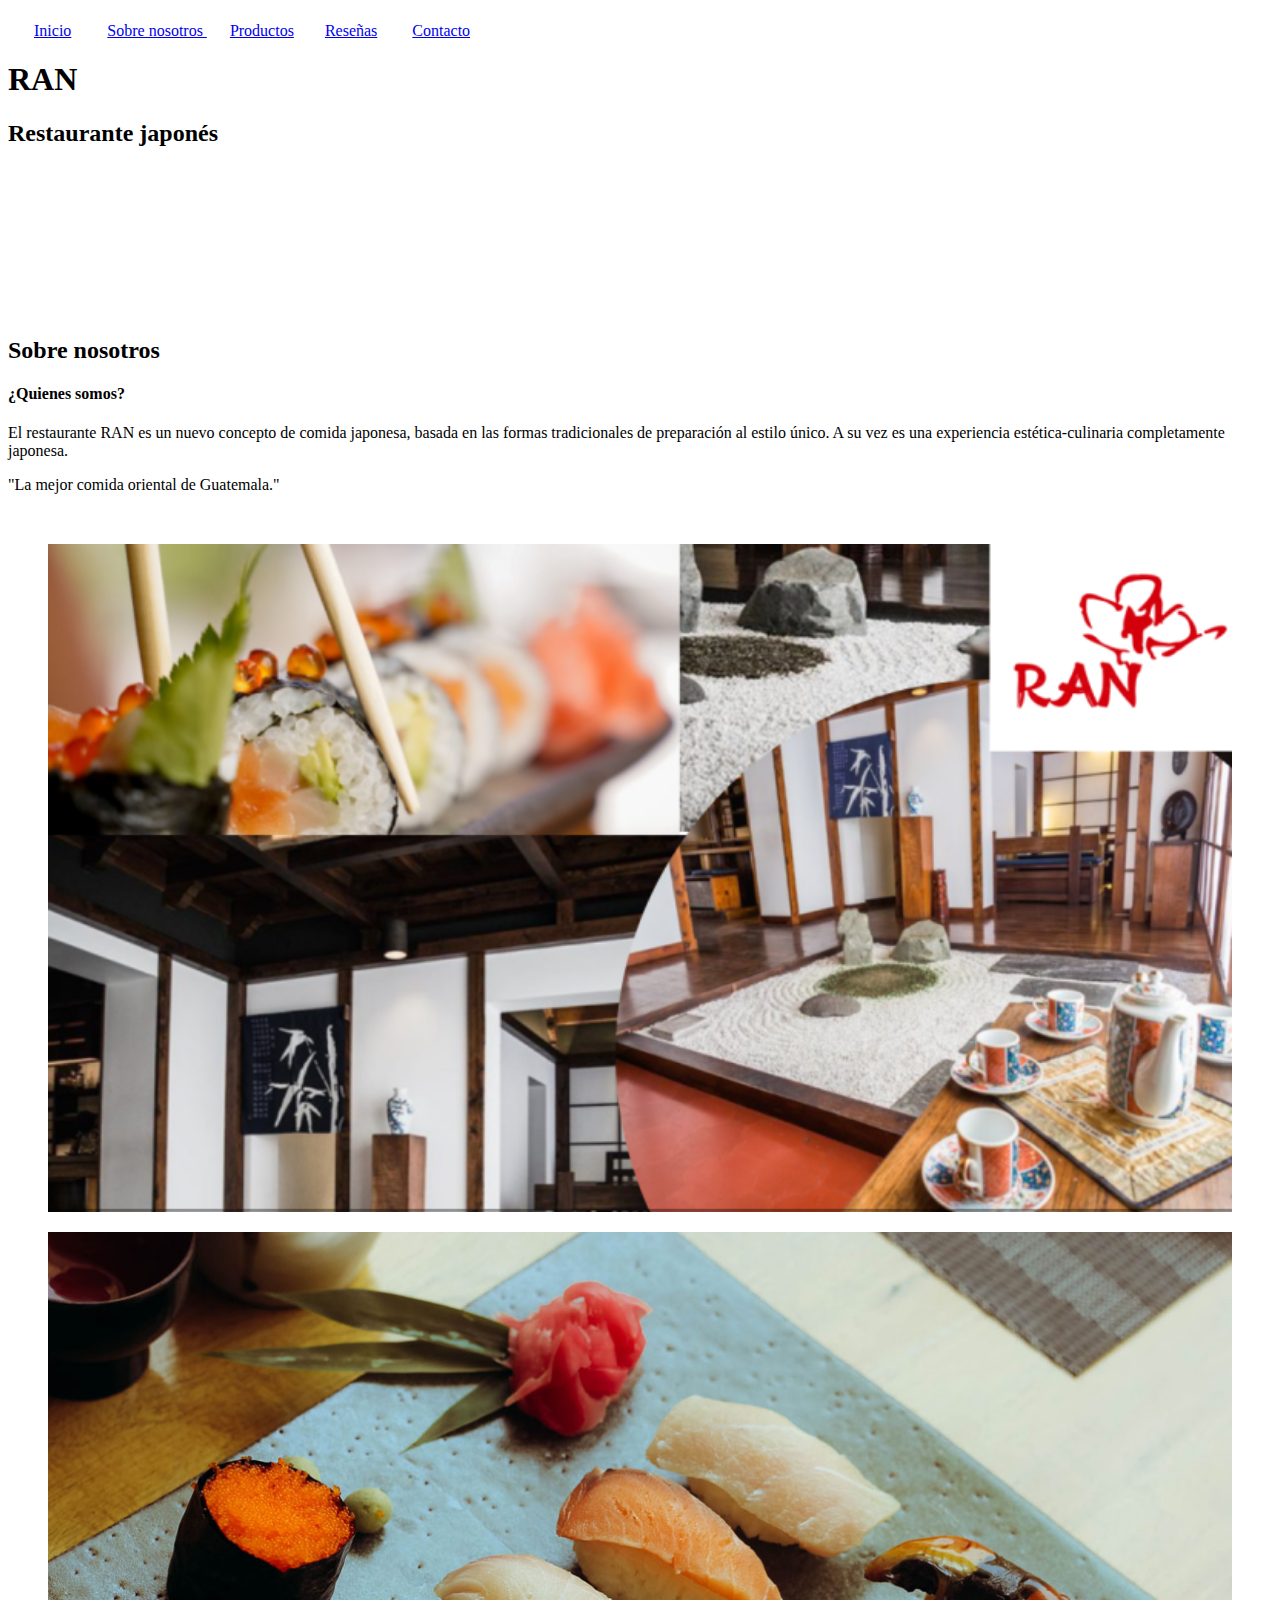
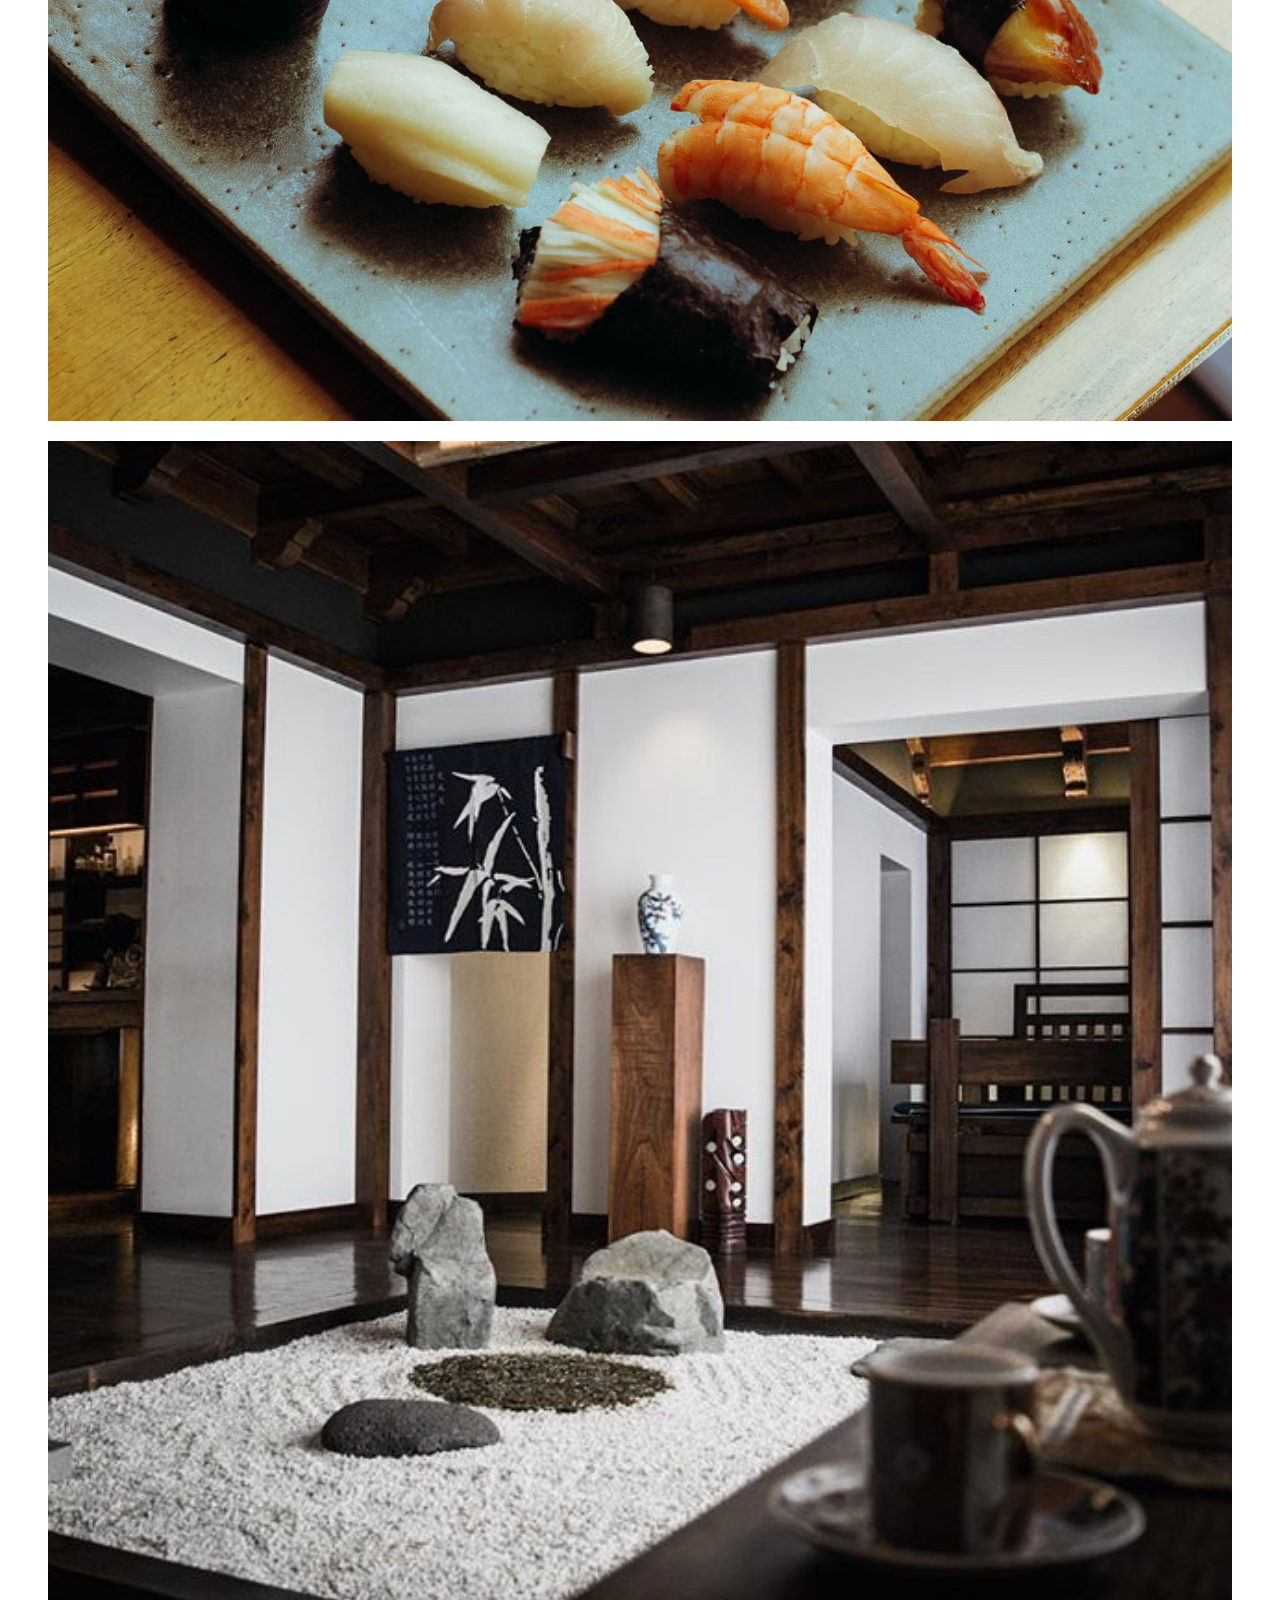
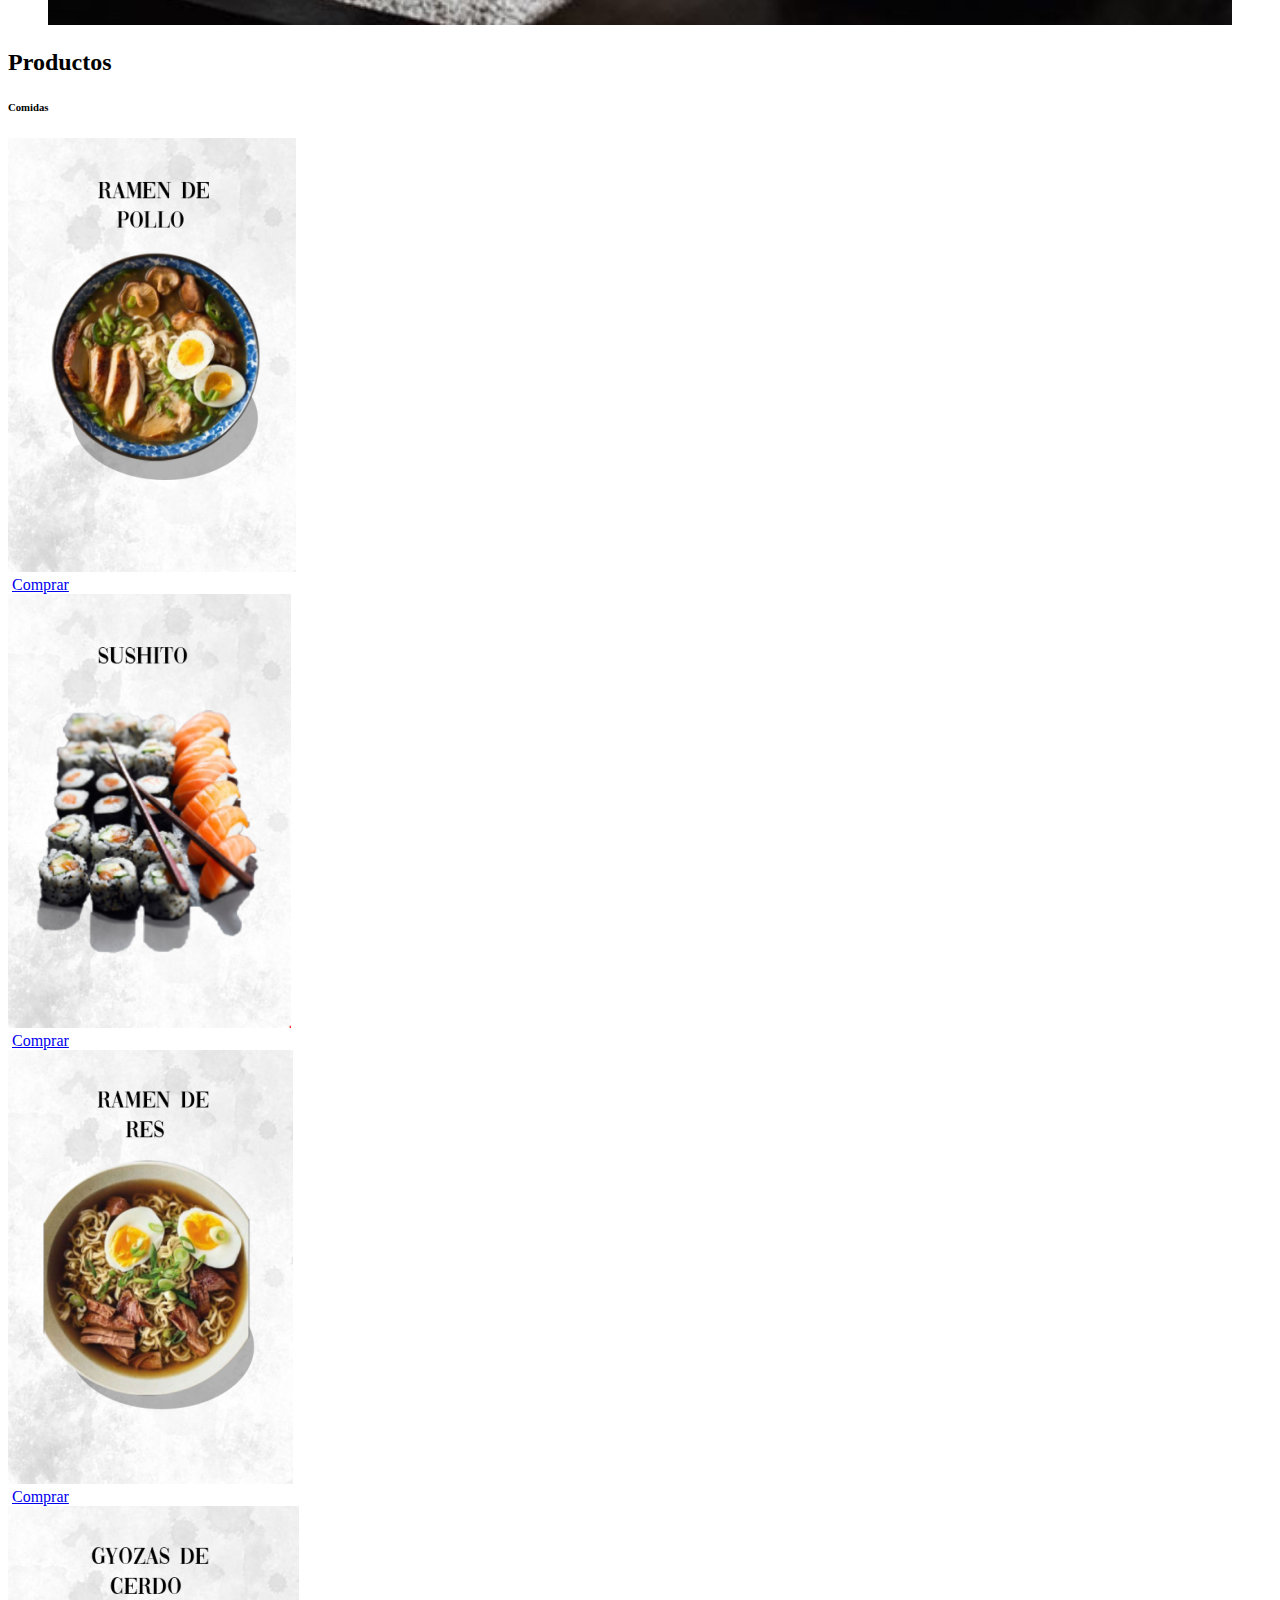
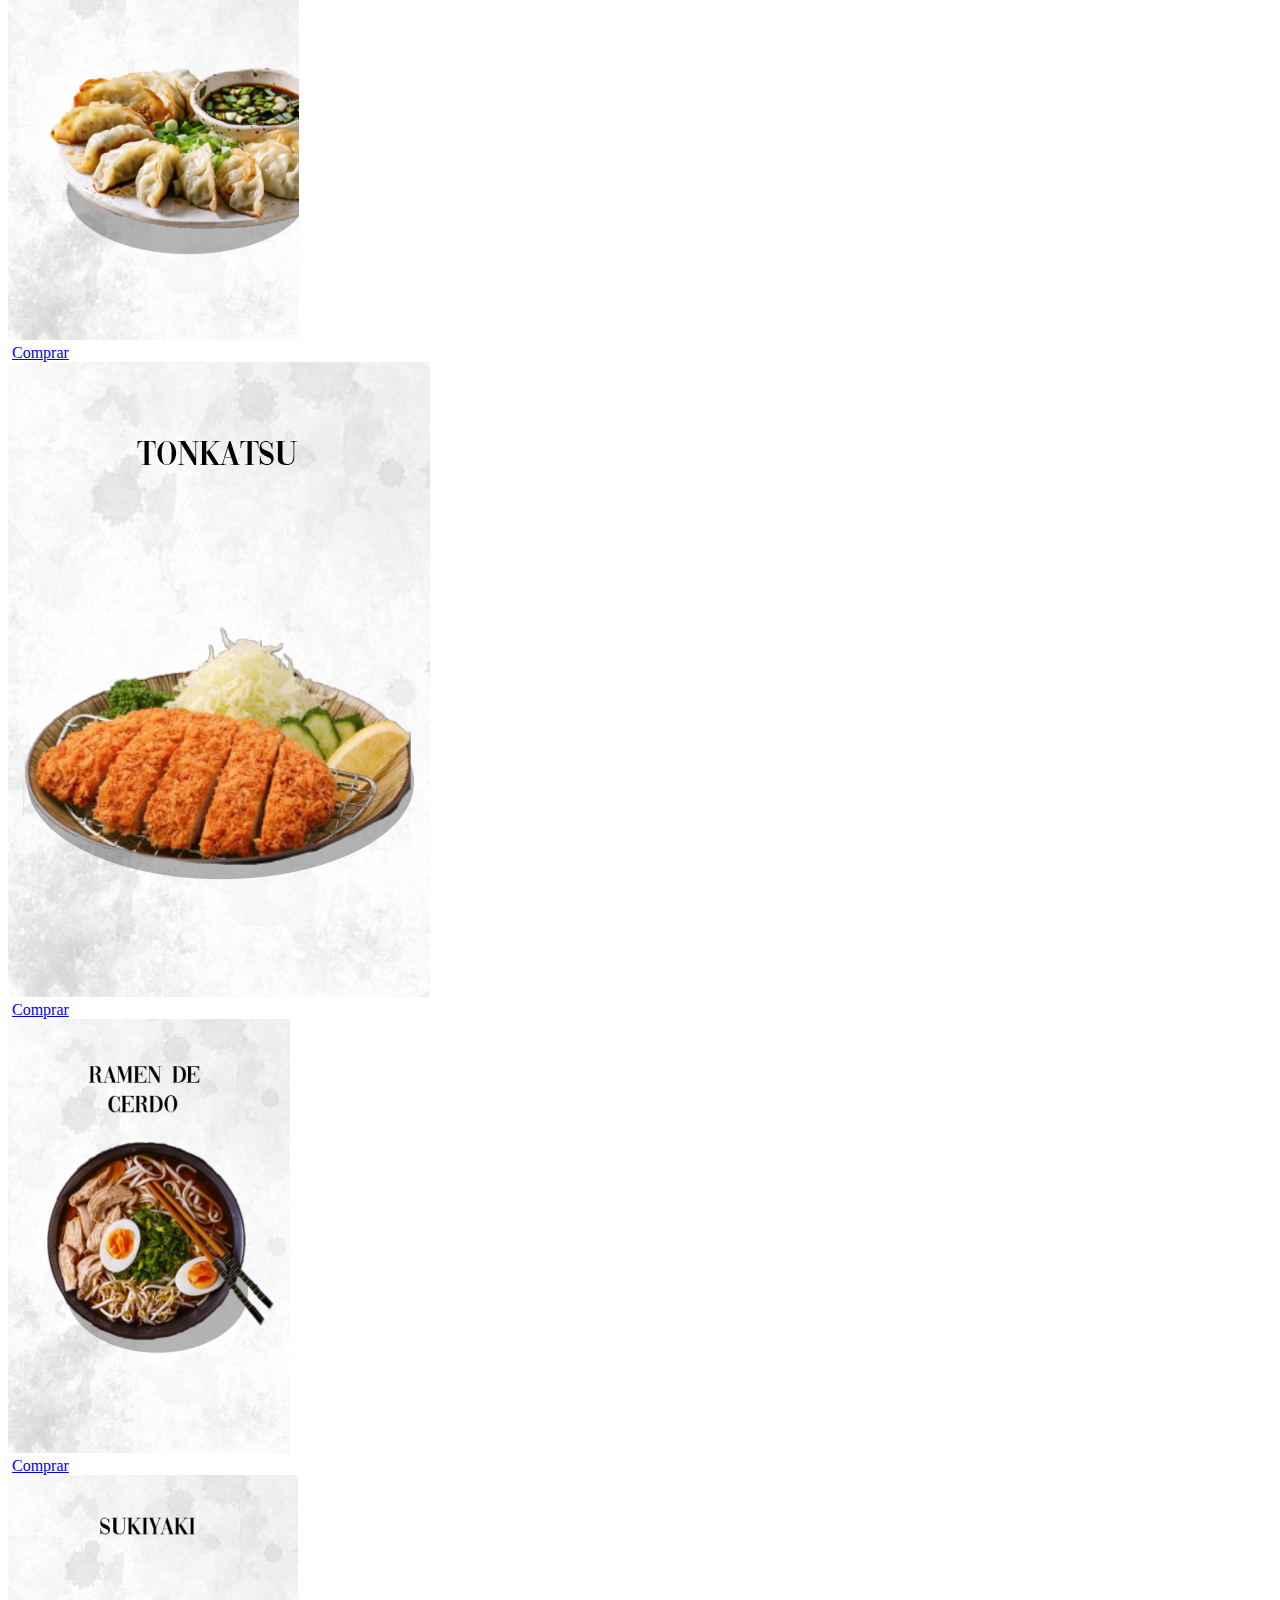
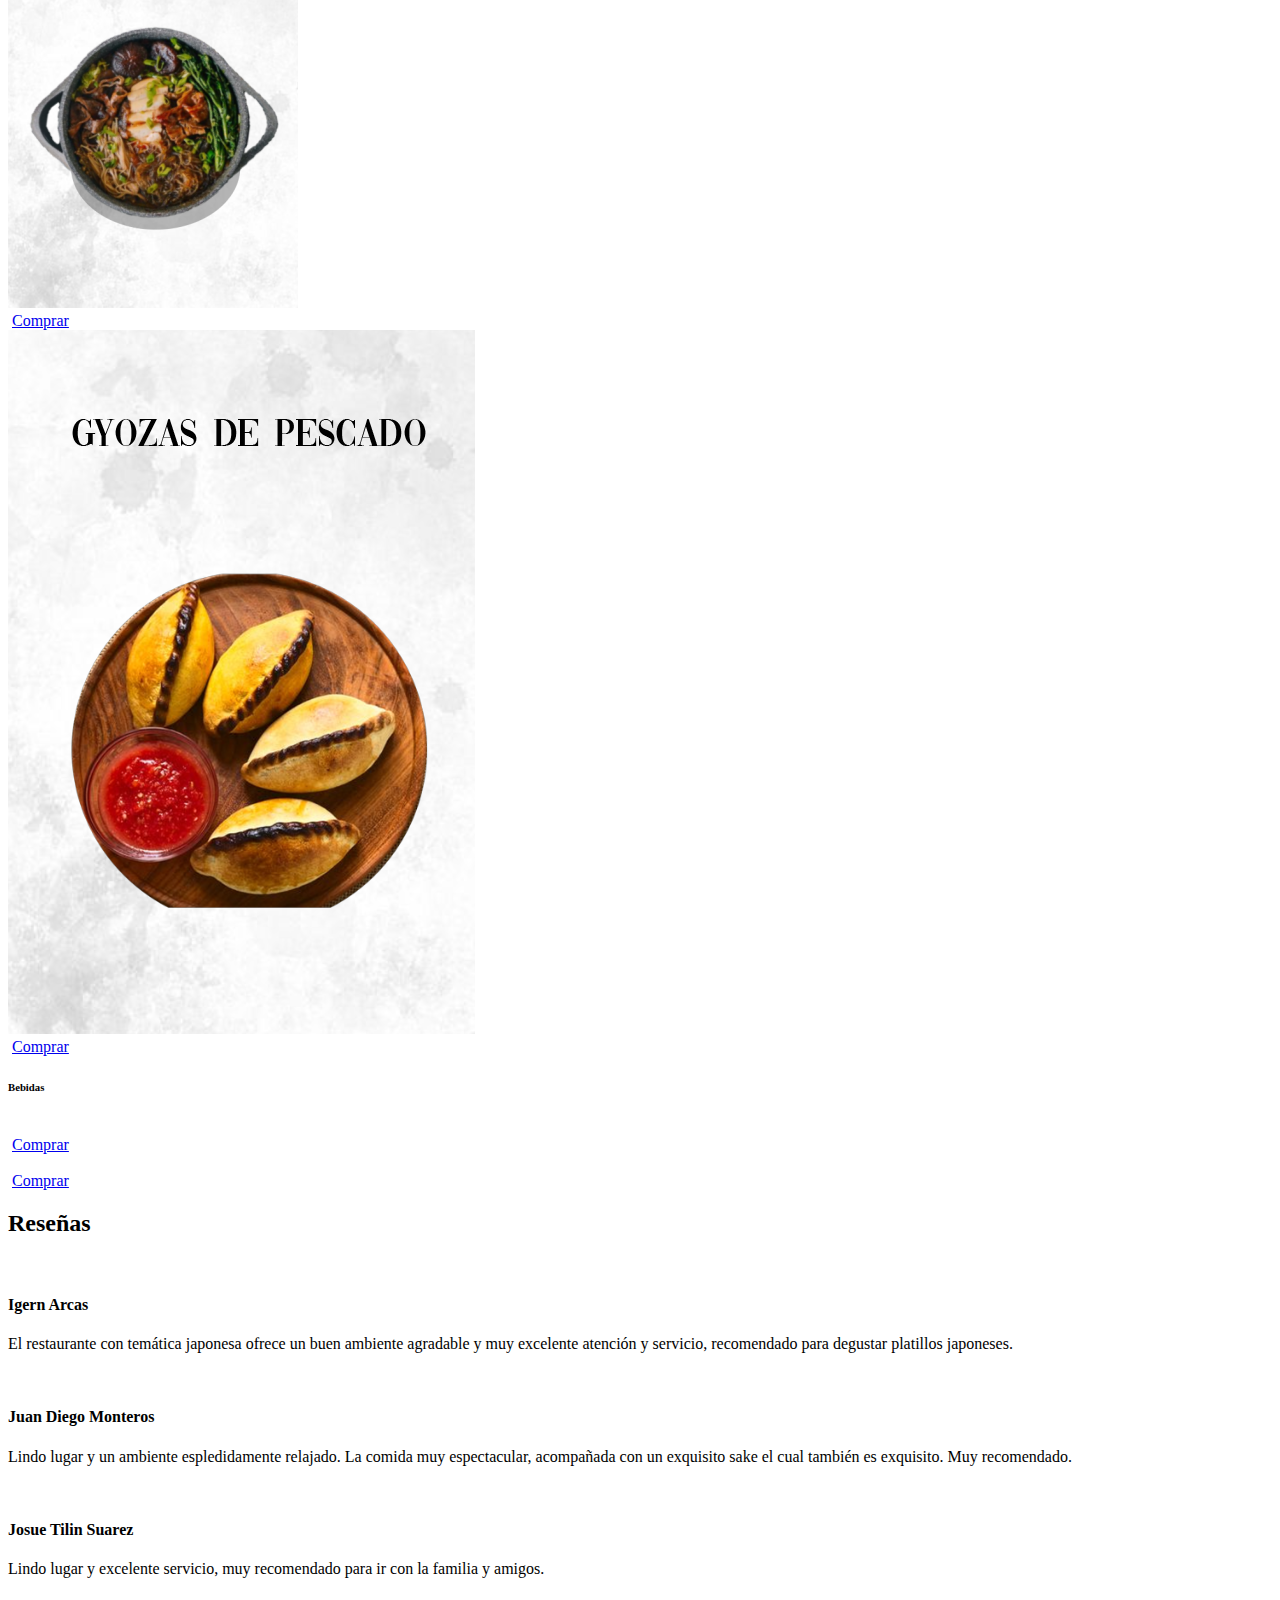
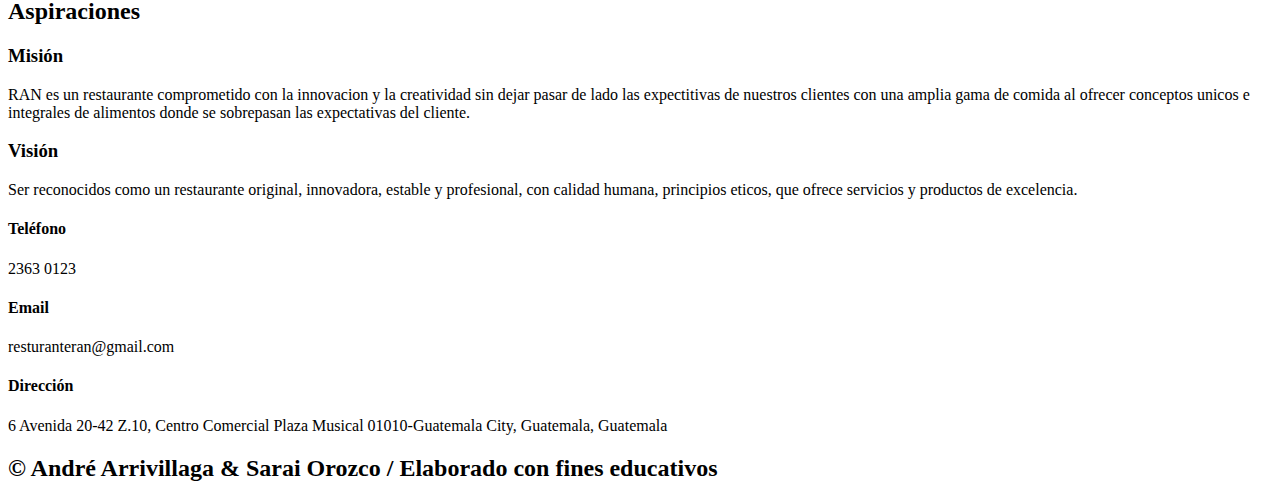
==== index.html @ ce5ae86c "Rename indext.html to index.html" ====
<!DOCTYPE html>
<html lang="es">
<head>
    <meta charset="UTF-8">
    <meta http-equiv="X-UA-Compatible" content="IE=edge">
    <meta name="viewport" content="width=device-width, initial-scale=1.0">
    <link rel="shortcut icon" href="Img/favicon-16x16.png" type="image/x-icon">
    <link rel="preconnect" href="https://fonts.googleapis.com">
    <link rel="preconnect" href="https://fonts.gstatic.com" crossorigin>
    <link href="https://fonts.googleapis.com/css2?family=Open+Sans:wght@300&display=swap" rel="stylesheet">
    <link rel="preconnect" href="https://fonts.googleapis.com">
    <link rel="preconnect" href="https://fonts.gstatic.com" crossorigin>
    <link href="https://fonts.googleapis.com/css2?family=Roboto:ital,wght@1,900&display=swap" rel="stylesheet">
    <link rel="stylesheet" href="compra.html">
    <link rel="stylesheet" href="css/stiles.css">
    <script src="https://ajax.googleapis.com/ajax/libs/jquery/3.3.1/jquery.min.js"></script>
    <title>Mi pagina web</title>
</head>
<body>
    <header> 
        <nav>
            <img src="Img/home.png" alt="">
            <a href="#">Inicio</a> 
            <img src="Img/nosotros.png" alt="">
            <a href="#acerca">Sobre nosotros </a>
            <img src="Img/vprod.png" alt="">
            <a href="#port">Productos</a>
            <img src="Img/reseñas.png" alt="">
            <a href="#serv">Reseñas</a>
            <img src="Img/telefono.png" alt="">           
            <a href="#cont">Contacto</a>
            
        </nav>
        <section class="texto-header">
            <h1>RAN</h1>
            <h2>Restaurante japonés</h2>
        </section>
        <div class="wave" style="height: 150px; overflow: hidden;" ><svg viewBox="0 0 500 150" preserveAspectRatio="none" style="height: 100%; width: 100%;"><path d="M0.00,49.98 C149.99,150.00 349.20,-49.98 500.00,49.98 L500.00,150.00 L0.00,150.00 Z" style="stroke: none; fill: #fff;"></path></svg></div>
    </header>
    
    <main>
        <section id="acerca" class="contenedor sobre-nosotros">
            <div class="sobre"><h2 class="titulo">Sobre nosotros</h2></div>
            <div class="contenedor-sobre-nosotros">
                <div class="wrapper-quienes-info">
                    <div class="contenido-textos">
                       <div class="h4"><h4>¿Quienes somos?</h4></div>
                       <div class="ph4"><p>El restaurante RAN es un nuevo concepto de comida japonesa, basada en las formas tradicionales de preparación al estilo único. A su vez es una experiencia estética-culinaria completamente japonesa.</p></div>   
                       <div class="ph5"><p>"La mejor comida oriental de Guatemala."</p></div>
                    </div>
                    <figure class="imagen about-class">
                        <img src="img/logo.png" alt="" width="100%" >
                    </figure>
                </div>
                <div class="wrapper-images">
                    <figure class="container-images2">
                        <img src="Img/ranfondo.png" alt="" width="100%">
                    </figure>
                    <figure class="container-images3">
                        <img src="Img/imagenran3.jpg" alt="" width="100%">
                    </figure>   
                    <figure class="container-images1">
                        <img src="Img/imagenran.jpg" alt="" width="100%">
                    </figure>
                </div>
            </div>
        </section>
        <section id="port" class="portafolio">
            <div class="contenedor">
                <h2 class="titulo2">Productos</h2>
                <h6 class="titulo5">Comidas</h6>
                <div class="galeria-port">
                    <div class="imagen-port">
                        <img src="Img/pollor.png" alt="">
                        <div class="hover-galeria">
                            <img src="img/press.png" alt="">
                            <a href="ramenpollo.html" class="label">Comprar</a>
                        </div>
                    </div>

                    <div class="imagen-port">
                        <img src="Img/sushi.png" alt="">
                        <div class="hover-galeria">
                            <img src="img/press.png" alt="">
                            <a href="sushi.html" class="label">Comprar</a>
                        </div>
                    </div>

                    <div class="imagen-port">
                        <img src="Img/res.png" alt="">
                        <div class="hover-galeria">
                            <img src="img/press.png" alt="">
                            <a href="ramenres.html" class="label">Comprar</a>
                        </div>
                    </div>

                    <div class="imagen-port">
                        <img src="Img/gyozascerdo.png" alt="">
                        <div class="hover-galeria">
                            <img src="img/press.png" alt="">
                            <a href="gyozascerdo.html" class="label">Comprar</a>
                        </div>
                    </div>

                    <div class="imagen-port">
                        <img src="Img/tonkatsu" alt="">
                        <div class="hover-galeria">
                            <img src="img/press.png" alt="">
                            <a href="tonkatsu.html" class="label">Comprar</a>
                        </div>
                    </div>


                    <div class="imagen-port">
                        <img src="Img/CERDOR.png" alt="">
                        <div class="hover-galeria">
                            <img src="img/press.png" alt="">
                            <a href="ramendecerdo.html" class="label">Comprar</a>
                        </div>
                    </div>

                    <div class="imagen-port">
                        <img src="Img/SUKIYAKI.png" alt="">
                        <div class="hover-galeria">
                            <img src="img/press.png" alt="">
                            <a href="SUKIYAKI.html" class="label">Comprar</a>
                        </div>
                    </div>

                    <div class="imagen-port">
                        <img src="Img/gyozaspes" alt="">
                        <div class="hover-galeria">
                            <img src="img/press.png" alt="">
                            <a href="gyozaspescado copy.html" class="label">Comprar</a>
                        </div>
                    </div>
                </div>
                <h6 class="titulo6">Bebidas</h6>
                <div class="galeria-port p_bebidas">
                    <div class="imagen-port beb">
                        <img src="img/SAKE.png" alt="">
                        <div class="hover-galeria">
                            <img src="img/press.png" alt="">
                            <a href="sake.html" class="label">Comprar</a>
                        </div>
                    </div>

                    <div class="imagen-port beb">
                        <img src="img/NARANJADA.png" alt="">
                        <div class="hover-galeria">
                            <img src="img/press.png" alt="">
                            <a href="naranjada.html" class="label">Comprar</a>
                        </div>
                    </div>
                </div>
            </div>
        </section>

        <section id="serv" class="clientes contenedor">
            <h2 class="titulo">Reseñas</h2>
            <div class="cards">
                <div class="card">
                    <img src="img/mynor.jpg" alt="">
                    <div class="contenido-texto-card">
                        <h4>Igern Arcas</h4>
                        <p>El restaurante con temática japonesa ofrece un buen ambiente agradable y muy excelente atención y servicio, recomendado para degustar platillos japoneses.</p>
                    </div>
                </div>

                <div class="card">
                    <img src="img/miguel.jpg" alt="">
                    <div class="contenido-texto-card">
                        <h4>Juan Diego Monteros</h4>
                        <p>Lindo lugar y un ambiente espledidamente relajado. La comida muy espectacular, acompañada con un exquisito sake el cual también es exquisito. Muy recomendado.</p>
                    </div>
                </div>

                <div class="card">
                    <img src="img/ta.jpg" alt="">
                    <div class="contenido-texto-card">
                        <h4>Josue Tilin Suarez</h4>
                        <p>Lindo lugar y excelente servicio, muy recomendado para ir con la familia y amigos.</p>
                    </div>
                </div>
            </div>
        </section>

        <section class="about-service">
            <div class="contenedor">
               <h2 class="titulo">Aspiraciones</h2>
               <div class="servicio-cont">
                   <div class="servicio-ind">
                    
                       <div class="mision"><h3>Misión</h3></div>
                       <p>RAN es un restaurante comprometido con la innovacion y la creatividad sin dejar pasar de lado las expectitivas de nuestros clientes con una amplia gama de comida al ofrecer conceptos unicos e integrales de alimentos donde se sobrepasan las expectativas del cliente.</p>
                   </div>

                   <div class="servicio-ind">
                        
                        <div class="mision"><h3>Visión</h3></div>
                        <p>Ser reconocidos como un restaurante original, innovadora, estable y profesional, con calidad humana, principios eticos, que ofrece servicios y productos de excelencia.</p>
                    </div>
               </div>
            </div>
        </section>
    </main>

    <footer>
        <div id="cont" class="contenedor-footer">
            <div class="content-foo">
                <h4>Teléfono</h4>
                <p>2363 0123</p>
            </div>

            <div class="content-foo">
                <h4>Email</h4>
                <p>resturanteran@gmail.com</p>
            </div>

            <div class="content-foo">
                <h4>Dirección</h4>
                <p>6 Avenida 20-42 Z.10, Centro Comercial Plaza Musical 01010-Guatemala City, Guatemala, Guatemala</p>
            </div>
        </div>
        <h2 class="titulo-final">&copy; André Arrivillaga & Sarai Orozco / Elaborado con fines educativos</h2>
    </footer>



    <script>
        $(document).ready(function(){
  // Add smooth scrolling to all links
  $("a").on('click', function(event) {

    // Make sure this.hash has a value before overriding default behavior
    if (this.hash !== "") {
      // Prevent default anchor click behavior
      event.preventDefault();

      // Store hash
      var hash = this.hash;

      // Using jQuery's animate() method to add smooth page scroll
      // The optional number (800) specifies the number of milliseconds it takes to scroll to the specified area
      $('html, body').animate({
        scrollTop: $(hash).offset().top
      }, 800, function(){

        // Add hash (#) to URL when done scrolling (default click behavior)
        window.location.hash = hash;
      });
    } // End if
  });
});
    </script>
</body>
</html>
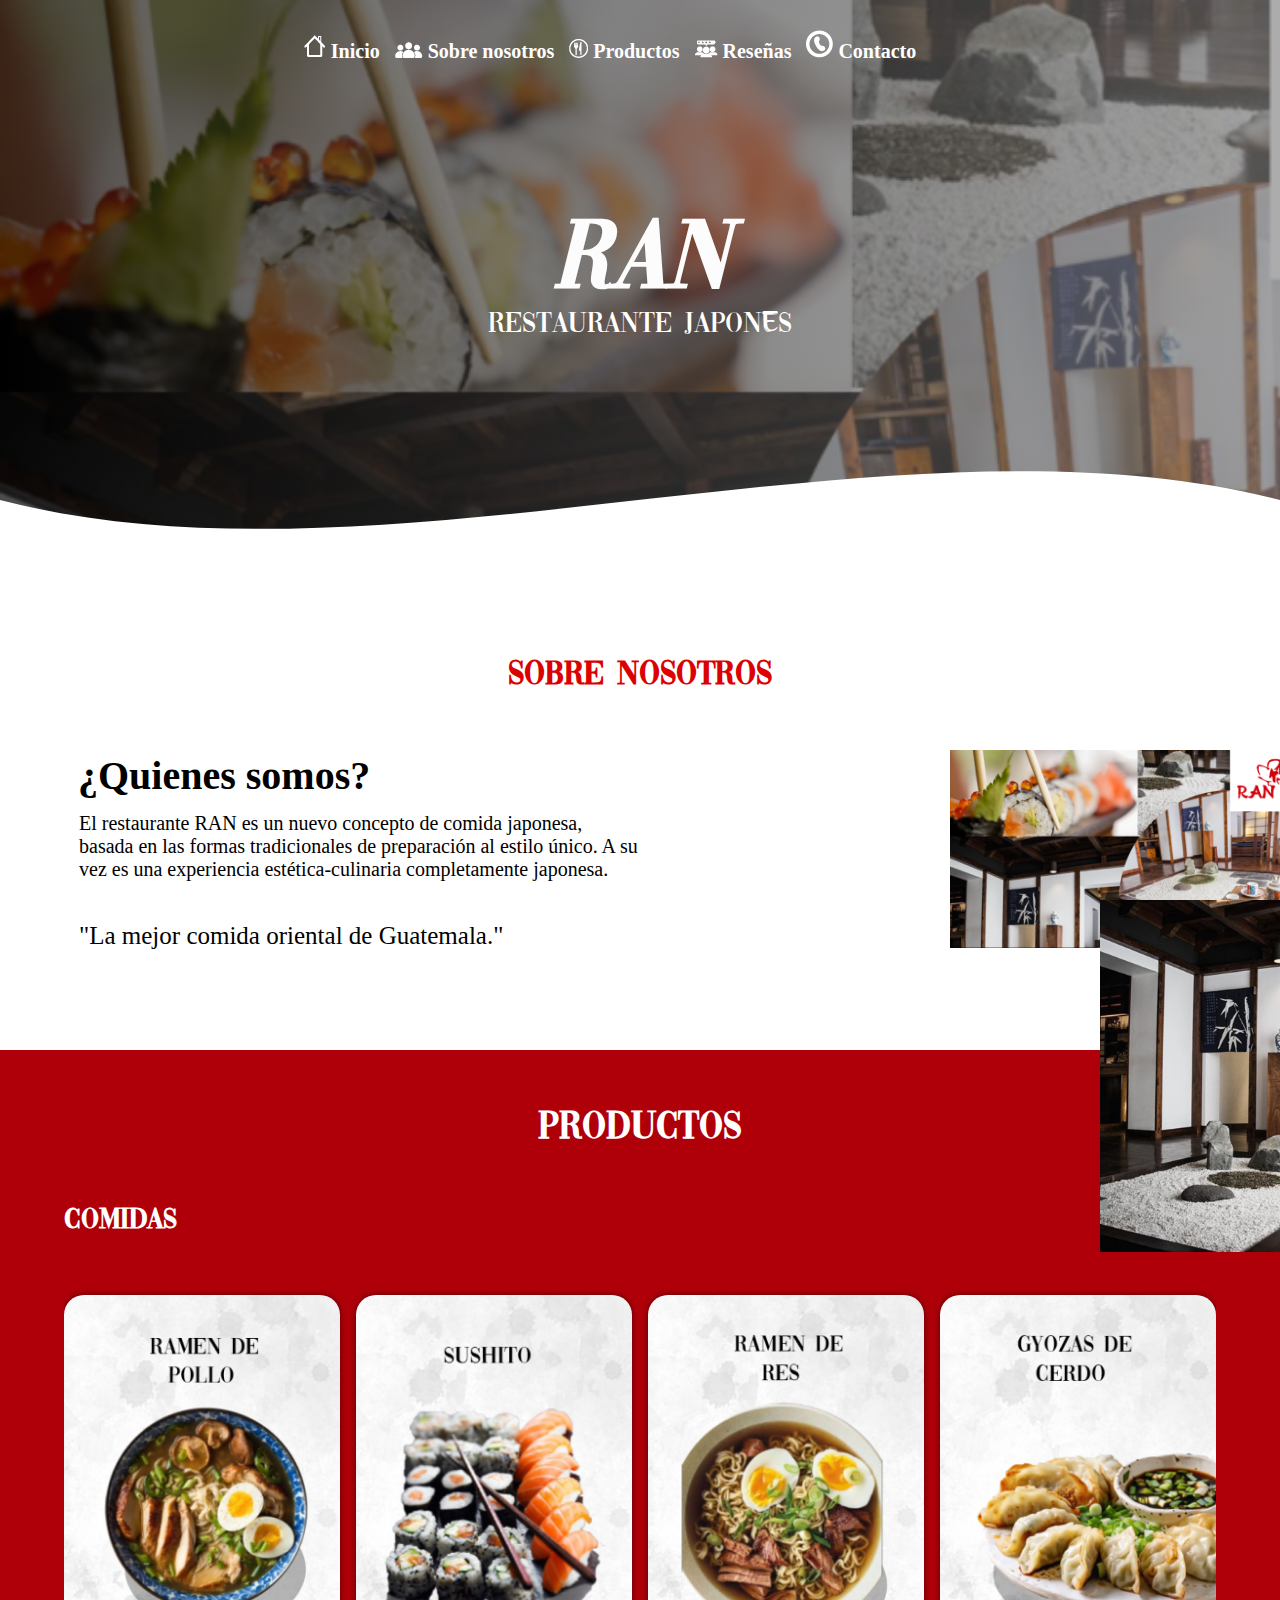
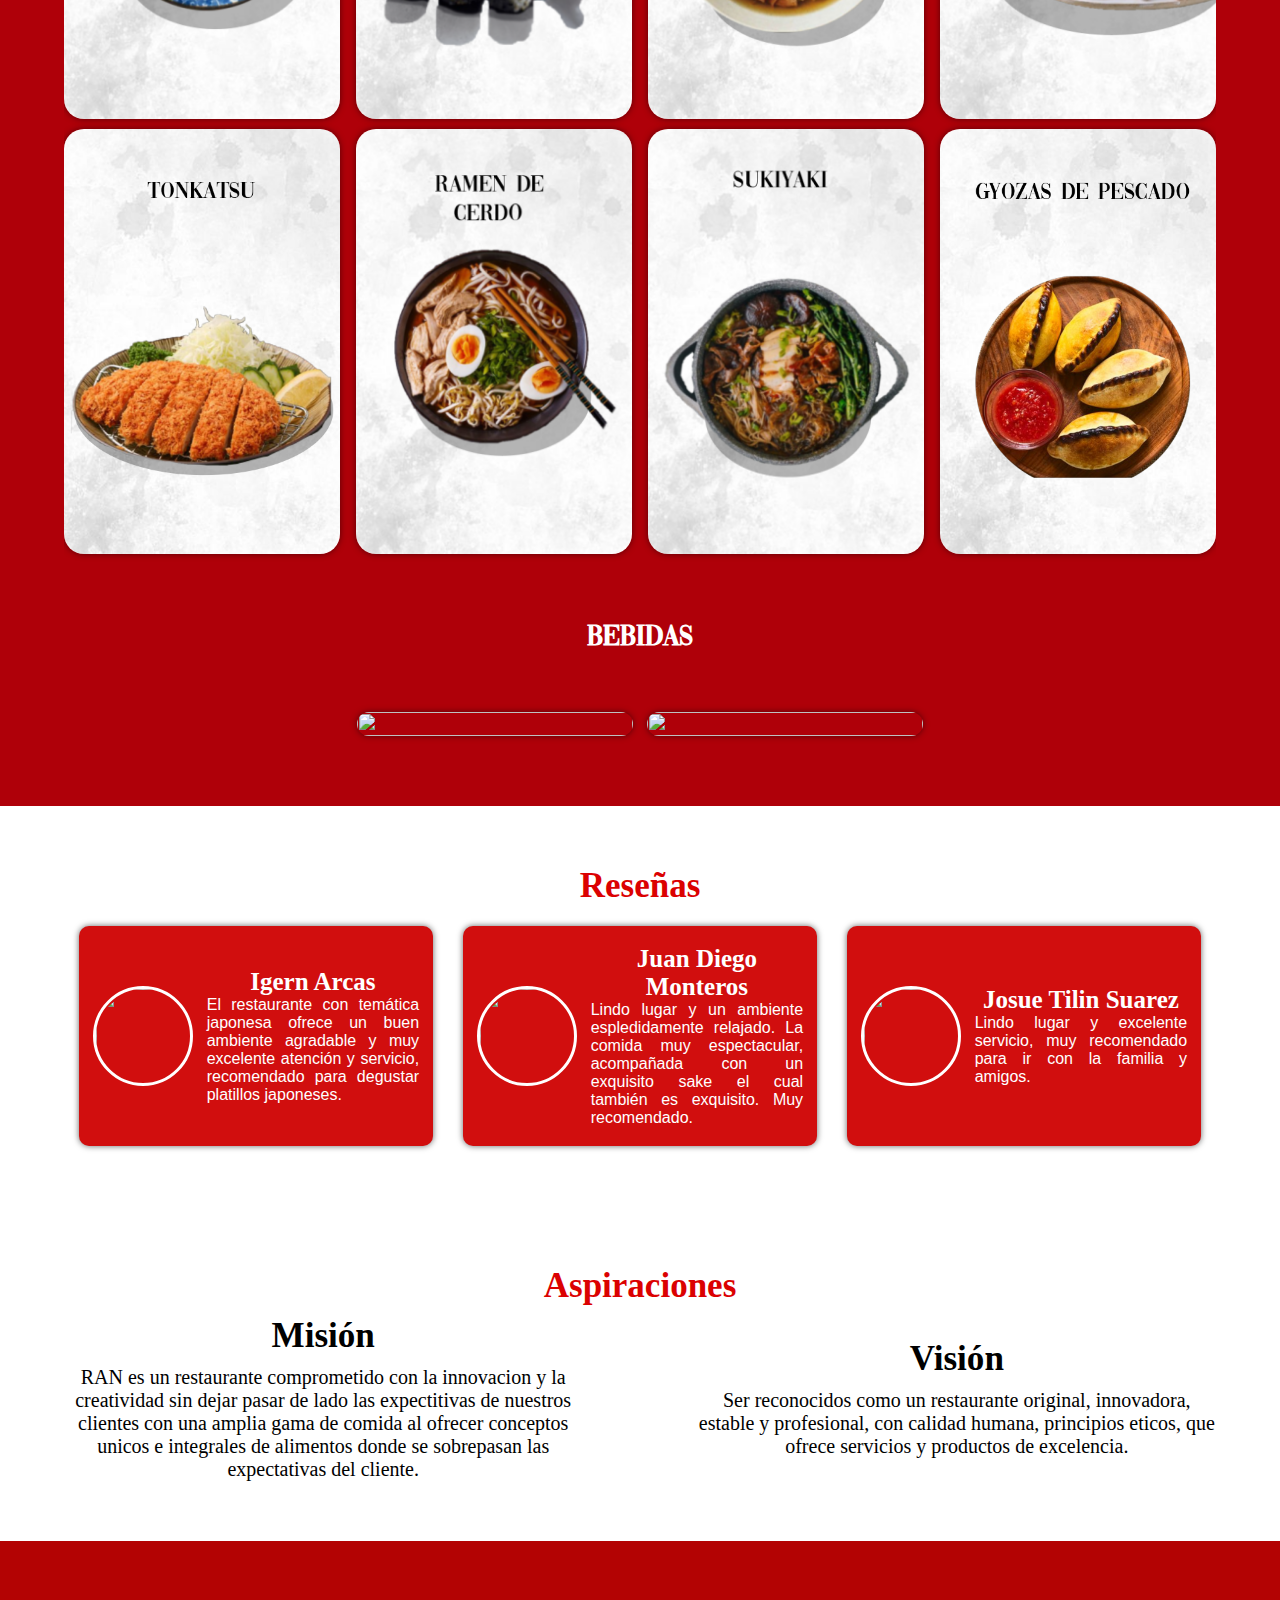
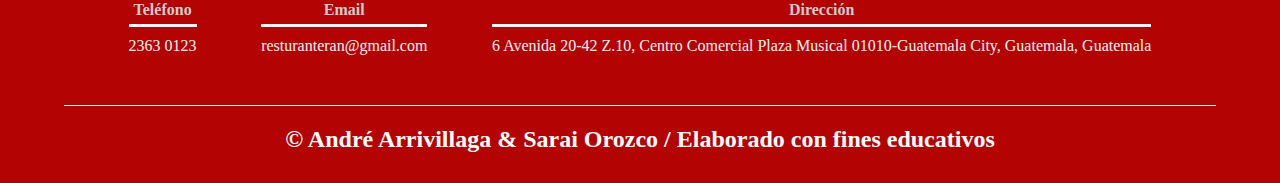
==== commit cd4f514a: "Update index.html" ====
--- a/index.html
+++ b/index.html
@@ -12,7 +12,7 @@
     <link rel="preconnect" href="https://fonts.gstatic.com" crossorigin>
     <link href="https://fonts.googleapis.com/css2?family=Roboto:ital,wght@1,900&display=swap" rel="stylesheet">
     <link rel="stylesheet" href="compra.html">
-    <link rel="stylesheet" href="css/stiles.css">
+    <link rel="stylesheet" href="Css/stiles.css">
     <script src="https://ajax.googleapis.com/ajax/libs/jquery/3.3.1/jquery.min.js"></script>
     <title>Mi pagina web</title>
 </head>
--- a/Css/stiles.css
+++ b/Css/stiles.css
@@ -0,0 +1,481 @@
+@font-face {
+    font-family: 'HIRO MISAKE';
+    src: url("../fonts/HIROMISAKE.ttf");
+    
+}
+
+@font-face {
+    font-family: 'HIRO MISAKE';
+    src: url("../fonts/Vogue.ttf");
+    
+}
+
+*{
+    margin: 0;
+    padding: 0;
+    box-sizing: border-box;
+}
+
+body{
+    font-family: open;
+}
+
+.contenedor{
+    padding: 60px 0;
+    width: 90%;
+    max-width: 1290px;
+    margin: auto;
+    overflow: hidden;
+    color: rgb(0, 0, 0);
+}
+
+.sobre{ 
+    color: #ff020f;
+    font-size: 30px;
+    text-align: center;
+    margin-bottom: 60px;
+    font-family: 'HIRO MISAKE';
+}
+
+.titulo2{
+    color: #ffffff; 
+    font-size: 40px;
+    text-align: center;
+    margin-bottom: 60px;
+    font-family: 'HIRO MISAKE';
+}
+
+.titulo5{
+    color: #ffffff; 
+    font-size: 30px;
+    text-align: left;
+    margin-bottom: 60px;
+    font-family: 'HIRO MISAKE';
+}
+
+.titulo6{
+    color: #ffffff; 
+    font-size: 30px;
+    text-align: center;
+    margin-bottom: 60px;
+    font-family: 'HIRO MISAKE';
+    margin-top: 60px;
+}
+
+.titulo{
+    text-align: center;
+    font-size: 35px;
+    color: rgb(219, 1, 1);
+}
+
+/* Header */
+
+header{
+    width: 100%;
+    height: 600px;
+    background: #003973;  /* fallback for old browsers */
+    background: -webkit-linear-gradient(to right, #ff0000, #f70000);  /* Chrome 10-25, Safari 5.1-6 */
+    background: linear-gradient(to right, hsla(0, 0%, 0%, 0.616), hsla(0, 0%, 47%, 0.616)), url(../Img/ranfondo.png); /* W3C, IE 10+/ Edge, Firefox 16+, Chrome 26+, Opera 12+, Safari 7+ */
+    background-size: cover;
+    background-attachment: fixed;
+    position: relative;
+
+}
+
+nav{
+    text-align: center;
+    padding: 30px 50px 0 0;
+    font-size: 20px;
+}
+
+
+
+nav > a{
+    color: rgb(255, 255, 255);
+    font-weight: 900;
+    text-decoration: none;
+    margin-right: 10px;
+}
+
+nav > a:hover{
+    text-decoration: underline;
+}
+
+header .texto-header{
+    display: flex;
+    height: 430px;
+    width: 100%;
+    align-items: center;
+    justify-content: center;
+    flex-direction: column;
+    text-align: center;
+    color: rgb(196, 47, 47);
+}
+
+.texto-header h1{
+    font-size: 100px;
+    font-weight: 900;
+    font-style: italic;
+    color: rgb(252, 252, 252);
+    text-transform: uppercase;
+    font-family:'HIRO MISAKE';
+}
+
+.texto-header h2{
+    font-size: 30px;
+    font-weight: 200;
+    color: rgb(255, 255, 255);
+    text-transform: uppercase;
+    font-family: 'HIRO MISAKE';
+    text-shadow: #000000;
+    box-shadow: #ccc;
+}
+
+.wave{
+    position: absolute;
+    bottom: 0;
+    width: 100%;
+}
+
+/* About us */
+
+.contenedor-sobre-nosotros{
+    display: flex;
+    justify-content: space-evenly;
+    background-color: #ffffff;
+    
+}
+
+
+.imagen-about-us{
+    size: 30px;
+}
+
+.sobre-nosotros .contenido-textos{
+    width: 50%;
+}
+
+.contenido-textosh3{
+    margin-bottom: 15px;
+}
+
+
+.h4{
+    display: inline-block;
+    text-align: left;
+    width: 470px;
+    height: 60px;
+    margin-right: 15px;
+    font-size: 40px;
+    padding-left: 14px;
+}
+
+.ph4{
+    display: inline-block;
+    text-align: left;
+    height: 90px;
+    width: auto;
+    font-size: 20px;
+    margin-bottom: 20px;
+}
+
+.ph5{
+    display: inline-block;
+    text-align: left;
+    width: 470px;
+    height: 50px;
+    padding: 0px;
+    margin-right: 15px;
+    font-size: 25px;
+    font-size: bold;
+    
+}
+
+.contenido-textos p{
+    padding: 0px 0px 30px 15px;
+    font-weight: 300;
+
+}
+
+/* Galeria */
+
+.portafolio{
+    background: #af0009;
+}
+
+.galeria-port{
+    display: flex;
+    justify-content: space-between;
+    flex-wrap: wrap;
+}
+
+.p_bebidas{
+    justify-content: center;
+}
+.beb{
+    margin: 0 7px;
+}
+.imagen-port{
+    width: 24%;
+    margin-bottom: 10px;
+    overflow: hidden;
+    position: relative;
+    cursor: pointer;
+    box-shadow: 0 0 6px 0 rgba(0, 0, 0, .5);
+    border-radius: 20px;
+}
+
+.imagen-port > img{
+    width: 100%;
+    height: 100%;
+    object-fit: cover;
+    display: block;
+}
+
+.hover-galeria{
+    position: absolute;
+    width: 100%;
+    height: 100%;
+    top: 0;
+    transform: scale(0);
+    background: rgba(255, 21, 21, 0.7);
+    transition: transform .5s;
+    display: flex;
+    justify-content: center;
+    align-items: center;
+    flex-direction: column;
+}
+
+.hover-galeria img{
+    width: 50px;
+}
+
+.hover-galeria p{
+    color: #fff;
+}
+
+.imagen-port:hover .hover-galeria{
+    transform: scale(1);
+}
+
+/* Clients */
+
+.cards{
+    display: flex;
+    width: 100%;
+}
+
+.cards .card{
+    background: #d10e0e;
+    display: flex;
+    width: 700px;
+    height: 220px;
+    align-items: center;
+    justify-content: space-evenly;
+    border-radius: 10px;
+    box-shadow: 0 0 6px 0 rgba(0, 0, 0, 0.6);
+    margin-right: 15px;
+    margin-left: 15px;
+    margin-top: 20px;
+    
+}
+
+.cards .card img{
+    width: 100px;
+    height: 100px;
+    object-fit: cover;
+    border: 3px solid #fff;
+    border-radius: 50%;
+    display: block;
+}
+
+.cards .card > .contenido-texto-card{
+    width: 60%;
+    color: #fff;
+}
+
+.cards .card > .contenido-texto-cardp{
+    font-weight: 300;
+    padding-top: 10px;
+}
+
+.contenido-texto-card h4{
+    font-size: 25px;
+    text-align: center;
+}
+
+.contenido-texto-card p{
+    text-align: justify;
+    font-family: Verdana, Geneva, Tahoma, sans-serif;
+}
+/* Our team */
+
+.about-services{
+    background: #ffffff;
+    padding-bottom: 50px;
+    font-size: 20px
+    
+}
+
+.servicio-cont{
+    display: flex;
+    justify-content: space-between;
+    align-items: center;
+
+}
+
+.servicio-ind{
+    width: 45%;
+    text-align: center;
+}
+
+.servicio-ind img{
+    width: 90%;
+}
+
+.servicio-ind h3{
+    margin: 10px 0;
+}
+
+.servicio-ind p{
+    font-weight: 300;
+    text-align: center;
+    font-family: 'Vogue';
+    font-size: 20px;
+}
+
+.mision{
+    font-size: 30px;
+    
+}
+
+.vision{
+    font-size: 30px;
+    
+}
+/* footer */
+
+footer{
+    background: #b30303;
+    padding: 60px 0 30px 0;
+    margin: auto;
+    overflow: hidden;
+    font-family: 'vogue';
+}
+
+.contenedor-footer{
+    display: flex;
+    width: 90%;
+    justify-content: space-evenly;
+    margin: auto;
+    padding-bottom: 50px;
+    border-bottom: 1px solid rgb(255, 255, 255);
+    font-family: 'vogue';
+}
+
+.content-foo{
+    text-align: center;
+    font-family: 'vogue';
+}
+
+.content-foo h4{
+    color: #ccc;
+    border-bottom: 3px solid #ffffff;
+    padding-bottom: 5px;
+    margin-bottom: 10px;
+    font-family: 'vogue';
+}
+
+.content-foo p{
+    color: rgb(243, 243, 243);
+    font-family: 'vogue';
+}
+
+.titulo-final{
+    text-align: center;
+    font-size: 24px;
+    margin: 20px 0 0 0;
+    color: #ffffff;
+    font-family: 'vogue';
+}
+
+@media screen and (max-width:900px){
+    header{
+        background-position: center;
+    }
+
+    .contenedor-sobre-nosotros{
+        flex-direction: column;
+        justify-content: center;
+        align-items: center;
+    }
+
+    .sobre-nosotros .contenido-textos{
+        width: 90%;
+    }
+
+    .imagen-port{
+        width: 44%;
+    }
+
+    .cards{
+        flex-direction: column;
+        justify-content: center;
+        align-items: center;
+    }
+
+    .cards .card{
+        width: 90%;
+    }
+
+    .cards .card:first-child{
+        margin-bottom: 30px;
+    }
+
+    .servicio-cont{
+        justify-content: center;
+        flex-direction: column;
+    }
+
+    .servicio-ind{
+        width: 100%;
+        text-align: center;
+    }
+
+    .servicio-ind:nth-child(1), .servicio-ind:nth-child(2){
+        margin-bottom: 60px;
+    }
+
+    .servicio-ind img{
+        width: 90%;
+    }
+}
+
+.imagen{
+    width: 20em;
+}
+
+.container-images2{
+    position: absolute;
+    width: 22em;
+    top: 750px;
+    left: 950px;
+}
+.container-images3{
+    position: absolute;
+    width: 22em;
+    top: 700px;
+    left: 1300px;
+    z-index: 0;
+}
+.container-images1{
+    position: absolute;
+    width: 22em;
+    top: 900px;
+    left: 1100px;
+    z-index: 1;
+}
+.label{
+    text-decoration: none;
+    color: rgb(15, 15, 15);
+}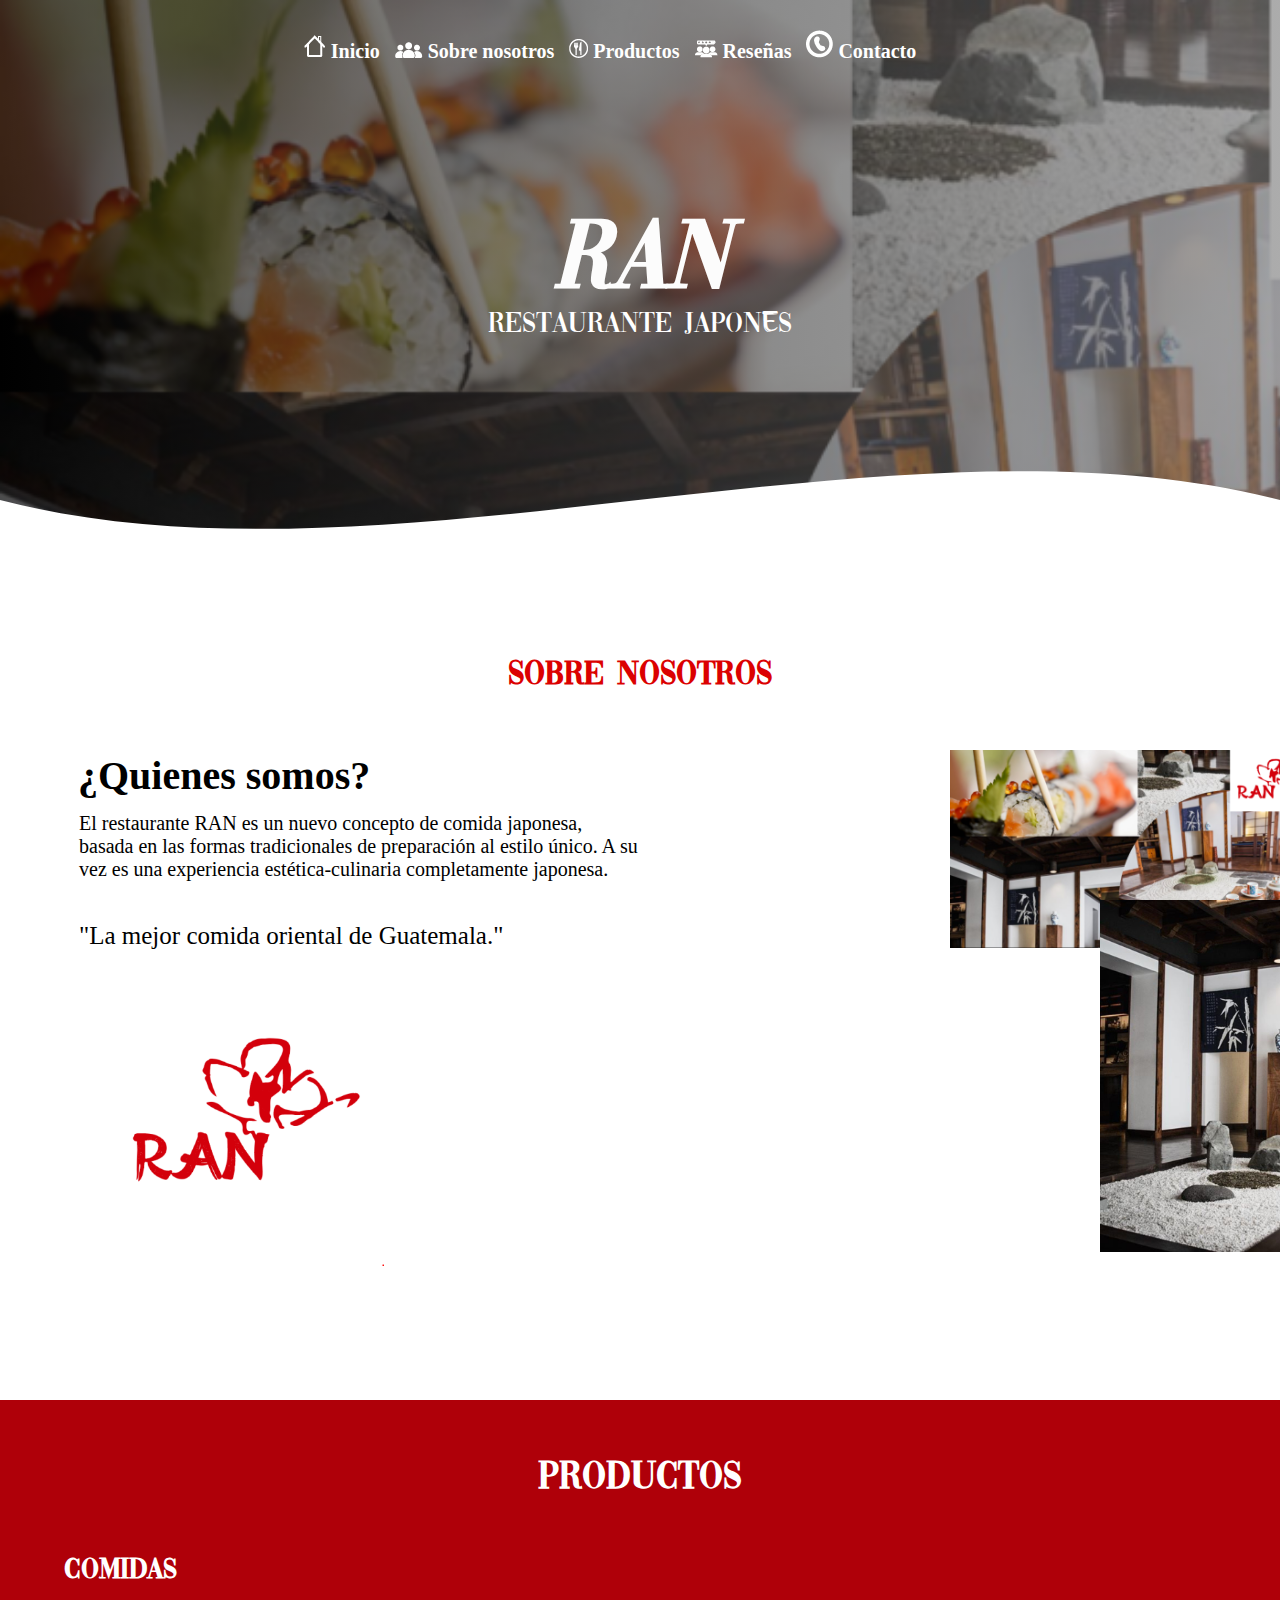
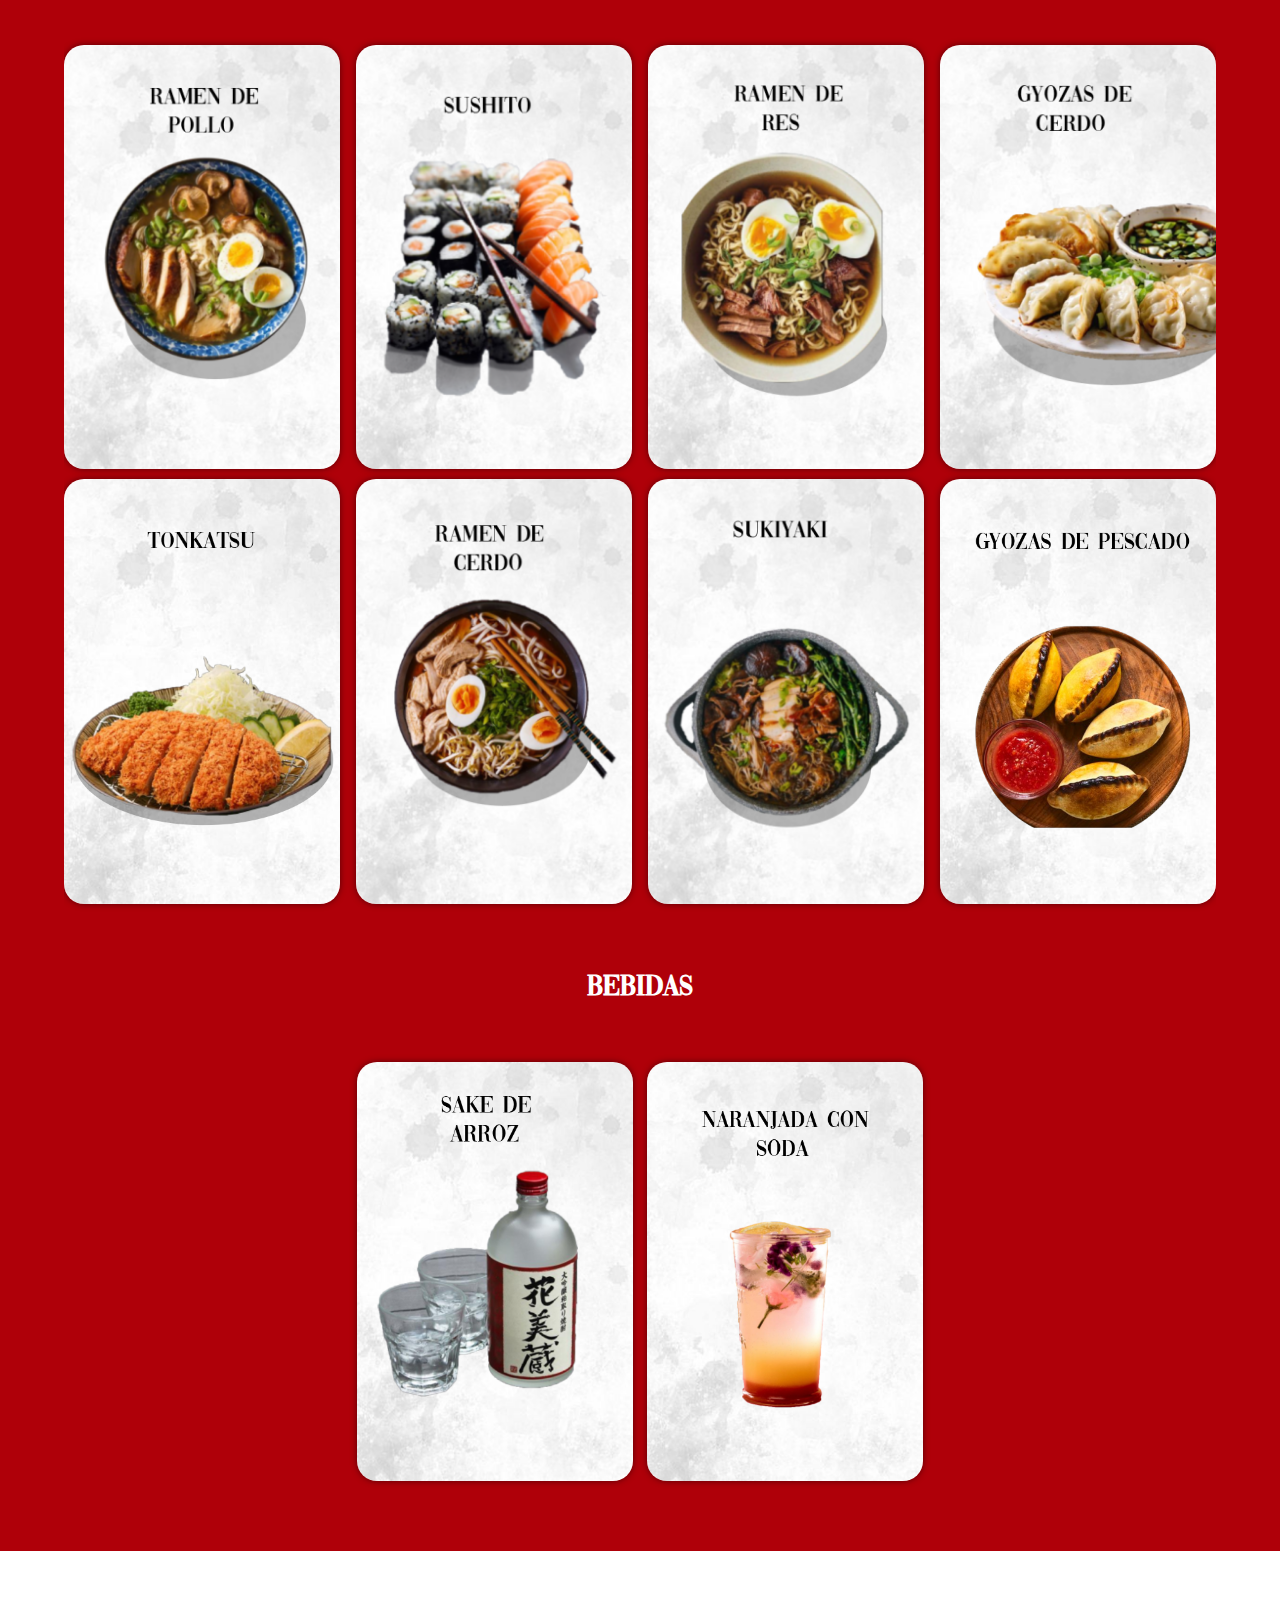
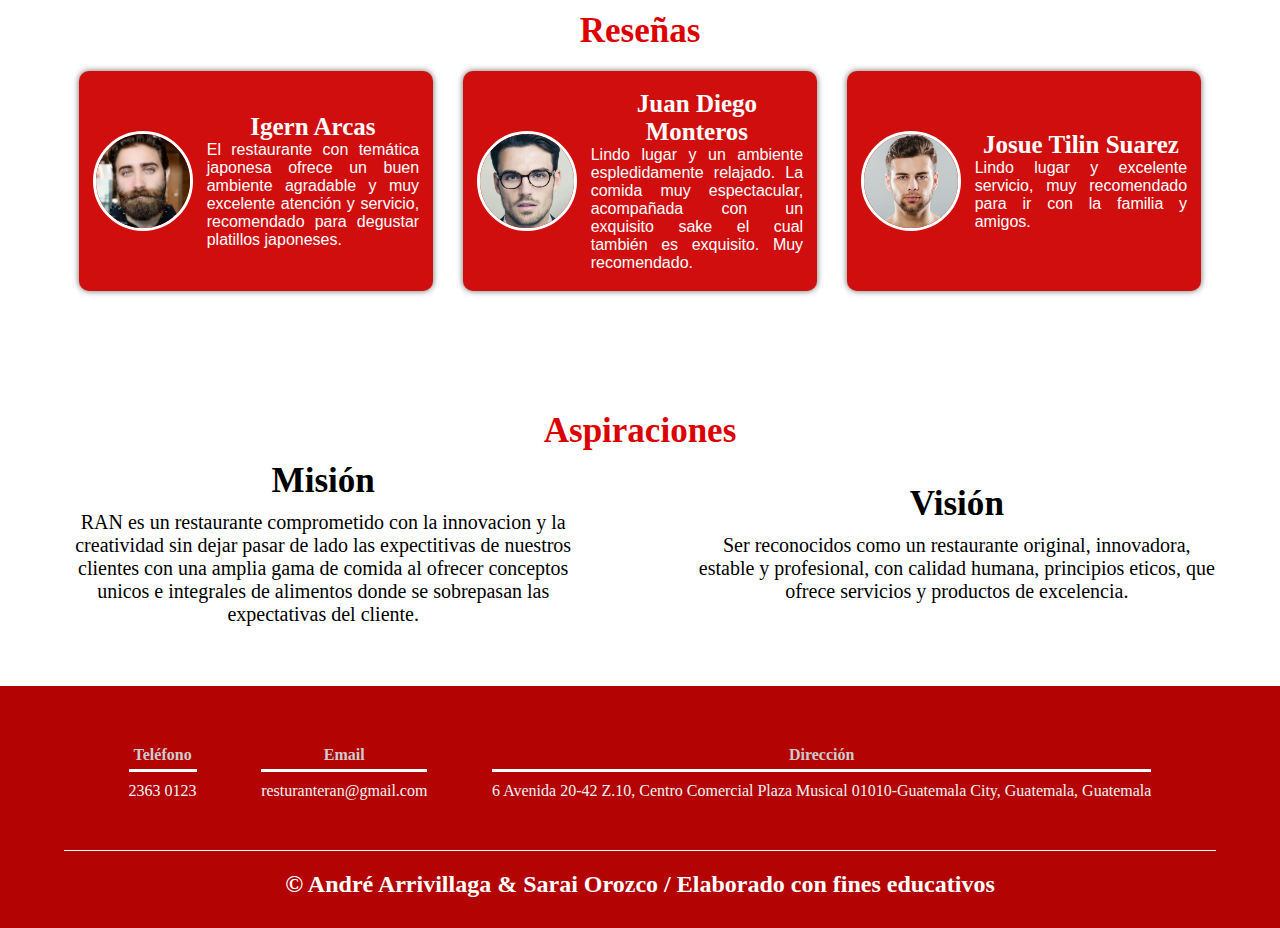
==== commit 0a3cdba6: "Update index.html" ====
--- a/index.html
+++ b/index.html
@@ -49,7 +49,7 @@
                        <div class="ph5"><p>"La mejor comida oriental de Guatemala."</p></div>
                     </div>
                     <figure class="imagen about-class">
-                        <img src="img/logo.png" alt="" width="100%" >
+                        <img src="Img/logo.png" alt="" width="100%" >
                     </figure>
                 </div>
                 <div class="wrapper-images">
@@ -73,7 +73,7 @@
                     <div class="imagen-port">
                         <img src="Img/pollor.png" alt="">
                         <div class="hover-galeria">
-                            <img src="img/press.png" alt="">
+                            <img src="Img/press.png" alt="">
                             <a href="ramenpollo.html" class="label">Comprar</a>
                         </div>
                     </div>
@@ -81,7 +81,7 @@
                     <div class="imagen-port">
                         <img src="Img/sushi.png" alt="">
                         <div class="hover-galeria">
-                            <img src="img/press.png" alt="">
+                            <img src="Img/press.png" alt="">
                             <a href="sushi.html" class="label">Comprar</a>
                         </div>
                     </div>
@@ -89,7 +89,7 @@
                     <div class="imagen-port">
                         <img src="Img/res.png" alt="">
                         <div class="hover-galeria">
-                            <img src="img/press.png" alt="">
+                            <img src="Img/press.png" alt="">
                             <a href="ramenres.html" class="label">Comprar</a>
                         </div>
                     </div>
@@ -97,7 +97,7 @@
                     <div class="imagen-port">
                         <img src="Img/gyozascerdo.png" alt="">
                         <div class="hover-galeria">
-                            <img src="img/press.png" alt="">
+                            <img src="Img/press.png" alt="">
                             <a href="gyozascerdo.html" class="label">Comprar</a>
                         </div>
                     </div>
@@ -105,7 +105,7 @@
                     <div class="imagen-port">
                         <img src="Img/tonkatsu" alt="">
                         <div class="hover-galeria">
-                            <img src="img/press.png" alt="">
+                            <img src="Img/press.png" alt="">
                             <a href="tonkatsu.html" class="label">Comprar</a>
                         </div>
                     </div>
@@ -114,7 +114,7 @@
                     <div class="imagen-port">
                         <img src="Img/CERDOR.png" alt="">
                         <div class="hover-galeria">
-                            <img src="img/press.png" alt="">
+                            <img src="Img/press.png" alt="">
                             <a href="ramendecerdo.html" class="label">Comprar</a>
                         </div>
                     </div>
@@ -122,7 +122,7 @@
                     <div class="imagen-port">
                         <img src="Img/SUKIYAKI.png" alt="">
                         <div class="hover-galeria">
-                            <img src="img/press.png" alt="">
+                            <img src="Img/press.png" alt="">
                             <a href="SUKIYAKI.html" class="label">Comprar</a>
                         </div>
                     </div>
@@ -130,7 +130,7 @@
                     <div class="imagen-port">
                         <img src="Img/gyozaspes" alt="">
                         <div class="hover-galeria">
-                            <img src="img/press.png" alt="">
+                            <img src="Img/press.png" alt="">
                             <a href="gyozaspescado copy.html" class="label">Comprar</a>
                         </div>
                     </div>
@@ -138,17 +138,17 @@
                 <h6 class="titulo6">Bebidas</h6>
                 <div class="galeria-port p_bebidas">
                     <div class="imagen-port beb">
-                        <img src="img/SAKE.png" alt="">
-                        <div class="hover-galeria">
-                            <img src="img/press.png" alt="">
+                        <img src="Img/SAKE.png" alt="">
+                        <div class="hover-galeria">
+                            <img src="Img/press.png" alt="">
                             <a href="sake.html" class="label">Comprar</a>
                         </div>
                     </div>
 
                     <div class="imagen-port beb">
-                        <img src="img/NARANJADA.png" alt="">
-                        <div class="hover-galeria">
-                            <img src="img/press.png" alt="">
+                        <img src="Img/NARANJADA.png" alt="">
+                        <div class="hover-galeria">
+                            <img src="Img/press.png" alt="">
                             <a href="naranjada.html" class="label">Comprar</a>
                         </div>
                     </div>
@@ -160,7 +160,7 @@
             <h2 class="titulo">Reseñas</h2>
             <div class="cards">
                 <div class="card">
-                    <img src="img/mynor.jpg" alt="">
+                    <img src="Img/mynor.jpg" alt="">
                     <div class="contenido-texto-card">
                         <h4>Igern Arcas</h4>
                         <p>El restaurante con temática japonesa ofrece un buen ambiente agradable y muy excelente atención y servicio, recomendado para degustar platillos japoneses.</p>
@@ -168,7 +168,7 @@
                 </div>
 
                 <div class="card">
-                    <img src="img/miguel.jpg" alt="">
+                    <img src="Img/miguel.jpg" alt="">
                     <div class="contenido-texto-card">
                         <h4>Juan Diego Monteros</h4>
                         <p>Lindo lugar y un ambiente espledidamente relajado. La comida muy espectacular, acompañada con un exquisito sake el cual también es exquisito. Muy recomendado.</p>
@@ -176,7 +176,7 @@
                 </div>
 
                 <div class="card">
-                    <img src="img/ta.jpg" alt="">
+                    <img src="Img/ta.jpg" alt="">
                     <div class="contenido-texto-card">
                         <h4>Josue Tilin Suarez</h4>
                         <p>Lindo lugar y excelente servicio, muy recomendado para ir con la familia y amigos.</p>
--- a/Css/stiles.css
+++ b/Css/stiles.css
@@ -143,6 +143,7 @@
     display: flex;
     justify-content: space-evenly;
     background-color: #ffffff;
+  
     
 }
 
@@ -153,6 +154,11 @@
 
 .sobre-nosotros .contenido-textos{
     width: 50%;
+
+}
+
+.sobre-nosotros{
+    height: 800px;
 }
 
 .contenido-textosh3{
@@ -478,4 +484,4 @@
 .label{
     text-decoration: none;
     color: rgb(15, 15, 15);
-}+}
